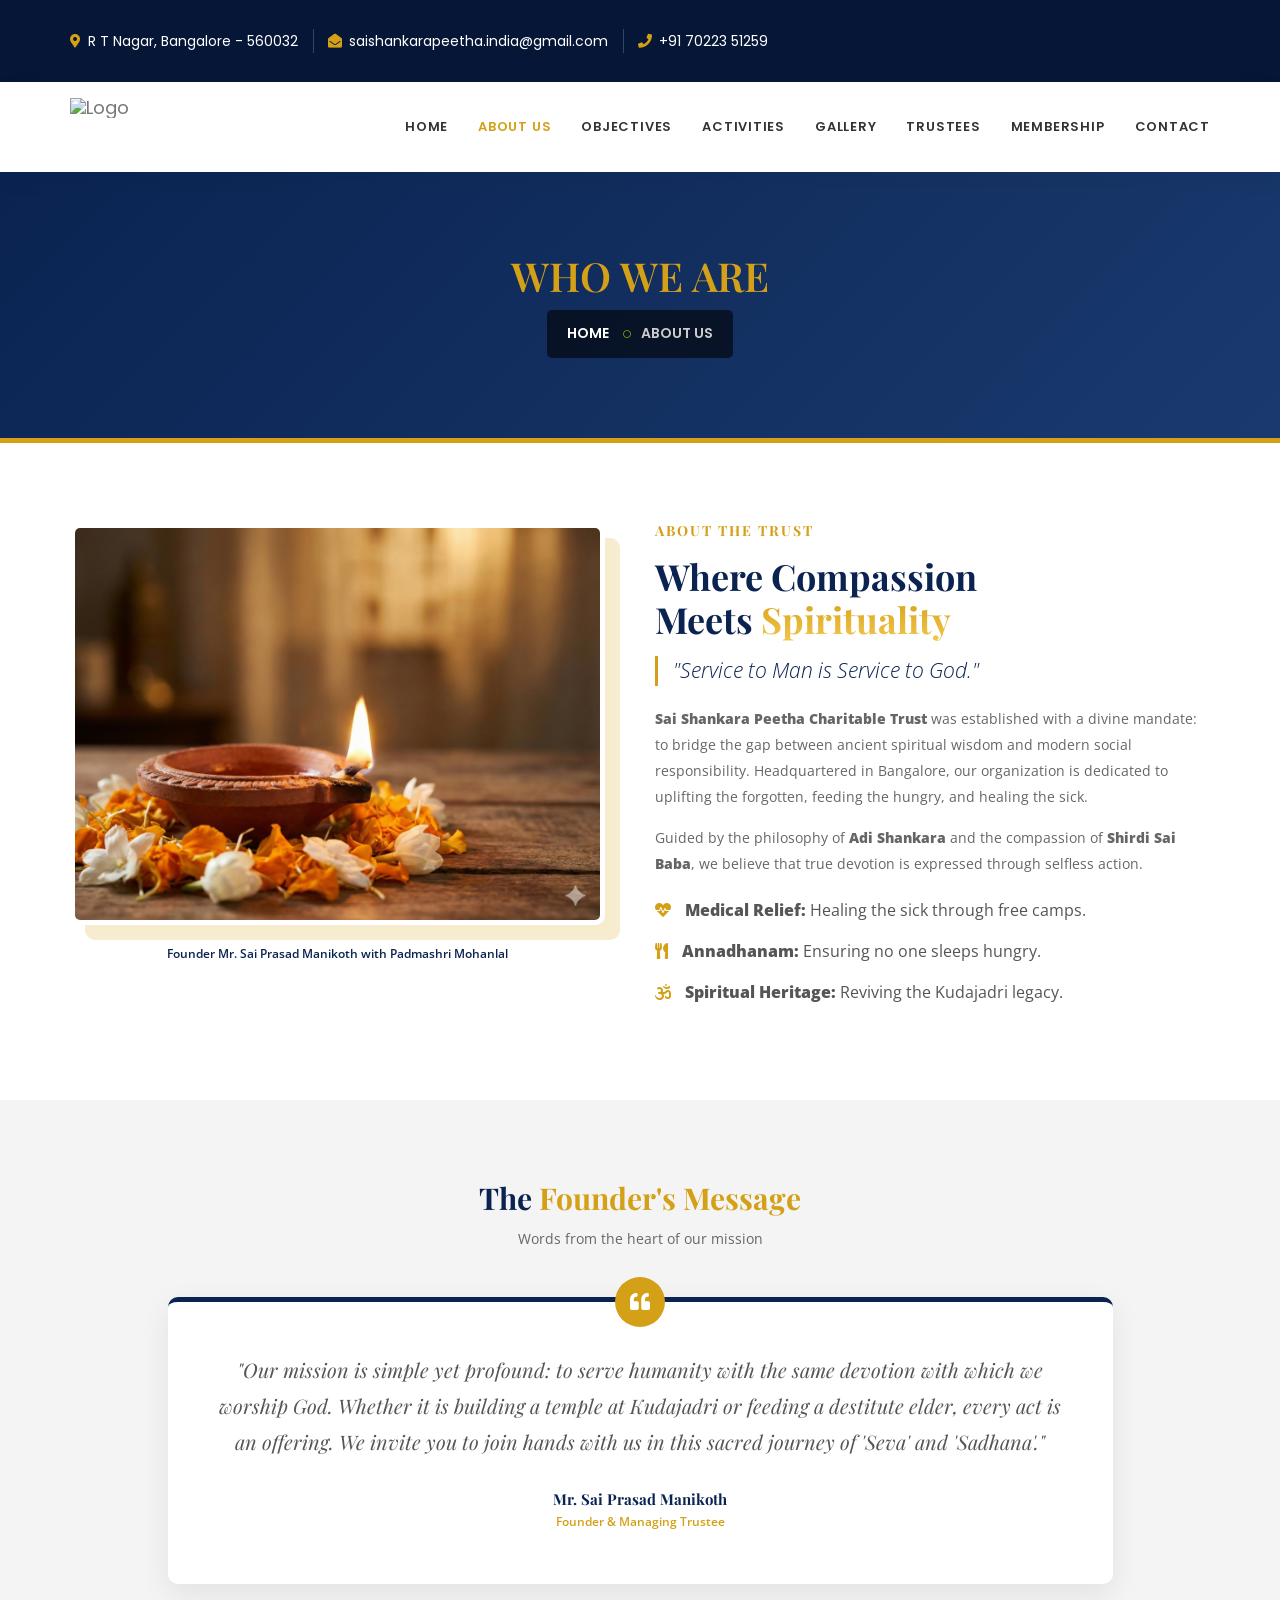
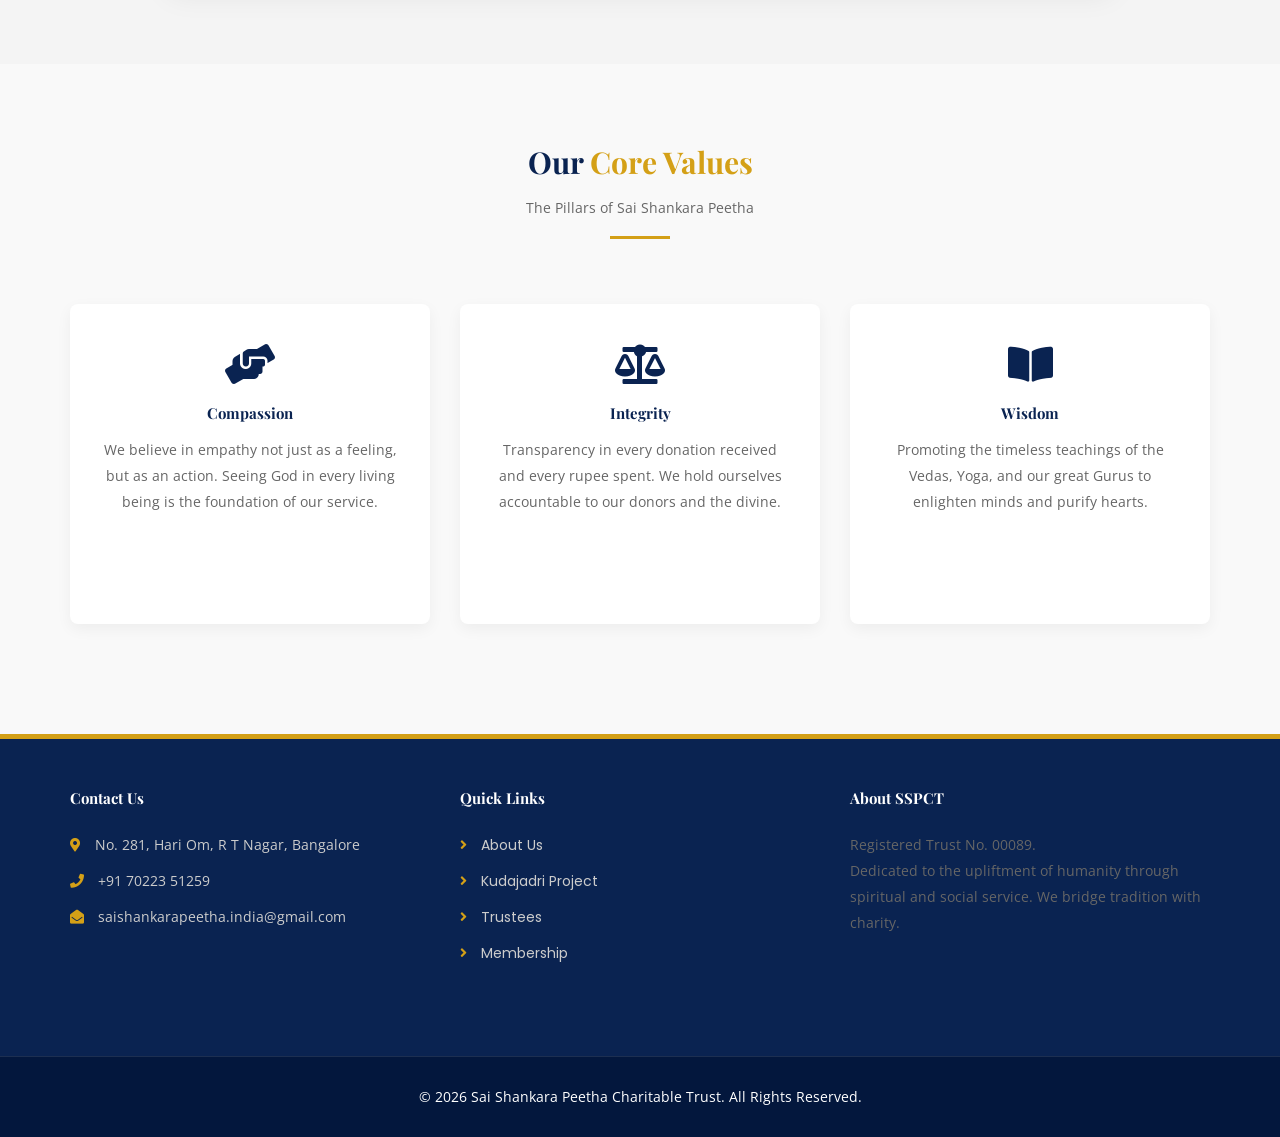
==== about.html @ 720775b5 "AS\bg" ====
<!DOCTYPE html>
<html lang="en">

<head>
    <meta charset="utf-8">
    <meta http-equiv="X-UA-Compatible" content="IE=edge">
    <meta name="viewport" content="width=device-width, initial-scale=1">
    <meta name="description" content="About Us | Sai Shankara Peetha Charitable Trust">
    <title>About Us | Sai Shankara Peetha</title>

    <link rel="shortcut icon" href="assets/img/favicon.png" type="image/x-icon">

    <link href="assets/css/bootstrap.min.css" rel="stylesheet">
    <link href="https://cdnjs.cloudflare.com/ajax/libs/font-awesome/5.15.4/css/all.min.css" rel="stylesheet">
    <link href="assets/css/flaticon-set.css" rel="stylesheet">
    <link href="assets/css/magnific-popup.css" rel="stylesheet">
    <link href="assets/css/owl.carousel.min.css" rel="stylesheet">
    <link href="assets/css/owl.theme.default.min.css" rel="stylesheet">
    <link href="assets/css/animate.css" rel="stylesheet">
    <link href="assets/css/bootsnav.css" rel="stylesheet">
    <link href="style.css" rel="stylesheet">
    <link href="assets/css/responsive.css" rel="stylesheet">
    
    <link href="https://fonts.googleapis.com/css2?family=Playfair+Display:wght@700&family=Open+Sans:wght@400;600&display=swap" rel="stylesheet">

    <style>
        /* --- 1. GLOBAL THEME VARIABLES --- */
        body {
            font-family: 'Open Sans', sans-serif;
            color: #555;
            background-color: #f9f9f9;
        }
        h1, h2, h3, h4, h5 {
            font-family: 'Playfair Display', serif;
            color: #0a2351; /* Trust Blue */
            font-weight: 700;
        }
        
        /* --- 2. BREADCRUMB (Matches Gallery) --- */
        .breadcrumb-area {
            background: linear-gradient(135deg, #0a2351 0%, #1a3a6e 100%);
            padding: 80px 0;
            text-align: center;
            color: #ffffff;
            border-bottom: 5px solid #d4a017;
        }
        .breadcrumb-area h1 { color: #d4a017; margin-bottom: 10px; }
        .breadcrumb li a { color: #fff; }
        .breadcrumb .active { color: #d4a017; }

        /* --- 3. ABOUT SECTION MAGIC --- */
        .about-area { padding: 80px 0; background: #fff; }
        
        /* Magic: Framed Image */
        .thumb img {
            border-radius: 10px;
            box-shadow: 15px 15px 0px rgba(212, 160, 23, 0.2); /* Gold offset shadow */
            transition: all 0.5s ease;
            border: 5px solid #fff;
        }
        .thumb:hover img {
            transform: translateY(-5px);
            box-shadow: 20px 20px 0px rgba(10, 35, 81, 0.1); /* Blue offset on hover */
        }

        /* Magic: Gradient Text */
        .gradient-text {
            background: -webkit-linear-gradient(#d4a017, #f3c64c);
            -webkit-background-clip: text;
            -webkit-text-fill-color: transparent;
        }

        .info-content ul li {
            margin-bottom: 15px;
            font-size: 16px;
        }
        .info-content ul li i {
            color: #d4a017;
            margin-right: 10px;
        }

        /* --- 4. FOUNDER MESSAGE CARD --- */
        .faq-area {
            background: #f4f4f4;
            padding: 80px 0;
        }
        .founder-card {
            background: #fff;
            padding: 50px;
            border-radius: 10px;
            box-shadow: 0 10px 30px rgba(0,0,0,0.08);
            border-top: 5px solid #0a2351;
            position: relative;
            margin-top: 30px;
        }
        .founder-card::before {
            content: "\f10d"; /* FontAwesome Quote Icon */
            font-family: "Font Awesome 5 Free";
            font-weight: 900;
            position: absolute;
            top: -25px;
            left: 50%;
            transform: translateX(-50%);
            background: #d4a017;
            color: #fff;
            width: 50px; height: 50px;
            border-radius: 50%;
            text-align: center;
            line-height: 50px;
            font-size: 20px;
        }

        /* --- 5. CORE VALUES CARDS --- */
        .services-area { padding: 80px 0; }
        
        .value-card {
            background: #fff;
            padding: 40px 30px;
            text-align: center;
            border-radius: 8px;
            box-shadow: 0 5px 15px rgba(0,0,0,0.05);
            border-bottom: 3px solid transparent;
            transition: all 0.4s ease;
            margin-bottom: 30px;
            min-height: 320px; /* Aligns heights */
        }
        
        .value-card:hover {
            transform: translateY(-10px);
            box-shadow: 0 15px 30px rgba(10, 35, 81, 0.15);
            border-bottom: 3px solid #d4a017;
        }

        .value-icon {
            font-size: 40px;
            color: #0a2351;
            margin-bottom: 20px;
            transition: 0.4s;
        }
        .value-card:hover .value-icon {
            color: #d4a017;
            transform: scale(1.1);
        }

        /* --- 6. FOOTER --- */
        footer {
            background: #0a2351; /* Dark Blue */
            color: #ccc;
            border-top: 5px solid #d4a017; /* Gold Line */
        }
        footer h4 { color: #fff; margin-bottom: 25px; }
        footer ul li { margin-bottom: 10px; }
        footer ul li a { color: #ccc; transition: 0.3s; }
        footer ul li a:hover { color: #d4a017; padding-left: 5px; }
        footer i { color: #d4a017; margin-right: 10px; }
        
        .footer-bottom {
            background: rgba(0,0,0,0.2);
            padding: 20px 0;
            margin-top: 40px;
        }
    </style>
</head>

<body>

    <div class="top-bar-area address-one-lines bg-dark text-light" style="background: #051636;">
        <div class="container">
            <div class="row">
                <div class="col-md-9 address-info">
                    <div class="info box">
                        <ul style="margin: 10px 0;">
                            <li><i class="fas fa-map-marker-alt" style="color:#d4a017;"></i> R T Nagar, Bangalore - 560032</li>
                            <li><i class="fas fa-envelope-open" style="color:#d4a017;"></i> saishankarapeetha.india@gmail.com</li>
                            <li><i class="fas fa-phone" style="color:#d4a017;"></i> +91 70223 51259</li>
                        </ul>
                    </div>
                </div>
            </div>
        </div>
    </div>

    <header id="home">
        <nav class="navbar navbar-default navbar-sticky bootsnav">
            <div class="container">
                <div class="navbar-header">
                    <button type="button" class="navbar-toggle" data-toggle="collapse" data-target="#navbar-menu">
                        <i class="fa fa-bars"></i>
                    </button>
                    <a class="navbar-brand" href="index.html">
                        <img src="assets/img/logo.png" class="logo" alt="Logo" style="max-height: 50px;">
                    </a>
                </div>
                <div class="collapse navbar-collapse" id="navbar-menu">
                    <ul class="nav navbar-nav navbar-right">
                        <li><a href="index.html">Home</a></li>
                        <li class="active"><a href="about.html" style="color:#d4a017 !important;">About Us</a></li>
                        <li><a href="services.html">Objectives</a></li>
                        <li><a href="projects.html">Activities</a></li>
                        <li><a href="galleryphotos.html">Gallery</a></li>
                        <li><a href="committee.html">Trustees</a></li>
                        <li><a href="membership-application-form.html">Membership</a></li>
                        <li><a href="contact.html">Contact</a></li>
                    </ul>
                </div>
            </div>
        </nav>
    </header>

    <div class="breadcrumb-area">
        <div class="container">
            <div class="row">
                <div class="col-lg-12 col-md-12">
                    <h1>Who We Are</h1>
                    <ul class="breadcrumb" style="background: transparent;">
                        <li><a href="index.html">Home</a></li>
                        <li class="active">About Us</li>
                    </ul>
                </div>
            </div>
        </div>
    </div>

    <div class="about-area">
        <div class="container">
            <div class="row">
                <div class="col-md-6 thumb">
                    <img src="assets/img/1.png" alt="Sai Shankara Peetha Vision" class="img-responsive">
                    <div class="text-center" style="margin-top:15px; color:#0a2351; font-weight:600;">
                        <small>Founder Mr. Sai Prasad Manikoth with Padmashri Mohanlal</small>
                    </div>
                </div>
                
                <div class="col-md-6 info-content">
                    <h4 style="color: #d4a017; text-transform: uppercase; letter-spacing: 2px; font-size: 14px;">About The Trust</h4>
                    <h1 style="font-size: 36px; margin-top: 10px;">Where Compassion <br> Meets <span class="gradient-text">Spirituality</span></h1>
                    <p class="lead" style="color: #0a2351; font-style: italic; border-left: 3px solid #d4a017; padding-left: 15px;">
                        "Service to Man is Service to God."
                    </p>
                    <p>
                        <strong>Sai Shankara Peetha Charitable Trust</strong> was established with a divine mandate: to bridge the gap between ancient spiritual wisdom and modern social responsibility. Headquartered in Bangalore, our organization is dedicated to uplifting the forgotten, feeding the hungry, and healing the sick.
                    </p>
                    <p>
                        Guided by the philosophy of <strong>Adi Shankara</strong> and the compassion of <strong>Shirdi Sai Baba</strong>, we believe that true devotion is expressed through selfless action.
                    </p>
                    <ul style="margin-top: 20px;">
                        <li><i class="fas fa-heartbeat"></i> <strong>Medical Relief:</strong> Healing the sick through free camps.</li>
                        <li><i class="fas fa-utensils"></i> <strong>Annadhanam:</strong> Ensuring no one sleeps hungry.</li>
                        <li><i class="fas fa-om"></i> <strong>Spiritual Heritage:</strong> Reviving the Kudajadri legacy.</li>
                    </ul>
                </div>
            </div>
        </div>
    </div>

    <div class="faq-area">
        <div class="container">
            <div class="row">
                <div class="col-md-8 col-md-offset-2 text-center">
                    <h2 style="margin-bottom: 10px;">The <span style="color:#d4a017;">Founder's Message</span></h2>
                    <p>Words from the heart of our mission</p>
                </div>
            </div>
            <div class="row">
                <div class="col-md-10 col-md-offset-1">
                    <div class="founder-card text-center">
                        <p style="font-style: italic; font-size: 20px; line-height: 1.8; color: #555; font-family: 'Playfair Display', serif;">
                            "Our mission is simple yet profound: to serve humanity with the same devotion with which we worship God. Whether it is building a temple at Kudajadri or feeding a destitute elder, every act is an offering. We invite you to join hands with us in this sacred journey of 'Seva' and 'Sadhana'."
                        </p>
                        <div style="margin-top: 30px;">
                            <h4 style="margin:0; font-weight: bold; color: #0a2351;">Mr. Sai Prasad Manikoth</h4>
                            <small style="color: #d4a017; font-weight: 600;">Founder & Managing Trustee</small>
                        </div>
                    </div>
                </div>
            </div>
        </div>
    </div>

    <div class="services-area">
        <div class="container">
            <div class="row">
                <div class="col-md-12 text-center" style="margin-bottom: 50px;">
                    <h2>Our <span style="color:#d4a017;">Core Values</span></h2>
                    <p>The Pillars of Sai Shankara Peetha</p>
                    <div style="width: 60px; height: 3px; background: #d4a017; margin: 15px auto;"></div>
                </div>
            </div>
            <div class="row">
                <div class="col-md-4 col-sm-6">
                    <div class="value-card">
                        <div class="value-icon"><i class="fas fa-hands-helping"></i></div>
                        <h4>Compassion</h4>
                        <p>We believe in empathy not just as a feeling, but as an action. Seeing God in every living being is the foundation of our service.</p>
                    </div>
                </div>
                <div class="col-md-4 col-sm-6">
                    <div class="value-card">
                        <div class="value-icon"><i class="fas fa-balance-scale"></i></div>
                        <h4>Integrity</h4>
                        <p>Transparency in every donation received and every rupee spent. We hold ourselves accountable to our donors and the divine.</p>
                    </div>
                </div>
                <div class="col-md-4 col-sm-6">
                    <div class="value-card">
                        <div class="value-icon"><i class="fas fa-book-open"></i></div>
                        <h4>Wisdom</h4>
                        <p>Promoting the timeless teachings of the Vedas, Yoga, and our great Gurus to enlighten minds and purify hearts.</p>
                    </div>
                </div>
            </div>
        </div>
    </div>

    <footer>
        <div class="container default-padding" style="padding-top: 50px;">
            <div class="row">
                <div class="col-md-4 item">
                    <h4>Contact Us</h4>
                    <ul style="list-style: none; padding: 0;">
                        <li><i class="fas fa-map-marker-alt"></i> No. 281, Hari Om, R T Nagar, Bangalore</li>
                        <li><i class="fas fa-phone"></i> +91 70223 51259</li>
                        <li><i class="fas fa-envelope-open"></i> saishankarapeetha.india@gmail.com</li>
                    </ul>
                </div>
                <div class="col-md-4 item">
                    <h4>Quick Links</h4>
                    <ul style="list-style: none; padding: 0;">
                        <li><a href="about.html"><i class="fas fa-angle-right"></i> About Us</a></li>
                        <li><a href="projects.html"><i class="fas fa-angle-right"></i> Kudajadri Project</a></li>
                        <li><a href="committee.html"><i class="fas fa-angle-right"></i> Trustees</a></li>
                        <li><a href="membership-application-form.html"><i class="fas fa-angle-right"></i> Membership</a></li>
                    </ul>
                </div>
                <div class="col-md-4 item">
                    <h4>About SSPCT</h4>
                    <p>
                        Registered Trust No. 00089.<br>
                        Dedicated to the upliftment of humanity through spiritual and social service. We bridge tradition with charity.
                    </p>
                </div>
            </div>
        </div>
        <div class="footer-bottom">
            <div class="container">
                <div class="row">
                    <div class="col-md-12 text-center">
                        <p>&copy; 2026 Sai Shankara Peetha Charitable Trust. All Rights Reserved.</p>
                    </div>
                </div>
            </div>
        </div>
    </footer>

    <script src="assets/js/jquery-1.12.4.min.js"></script>
    <script src="assets/js/bootstrap.min.js"></script>
    <script src="assets/js/equal-height.min.js"></script>
    <script src="assets/js/owl.carousel.min.js"></script>
    <script src="assets/js/main.js"></script>

</body>
</html>
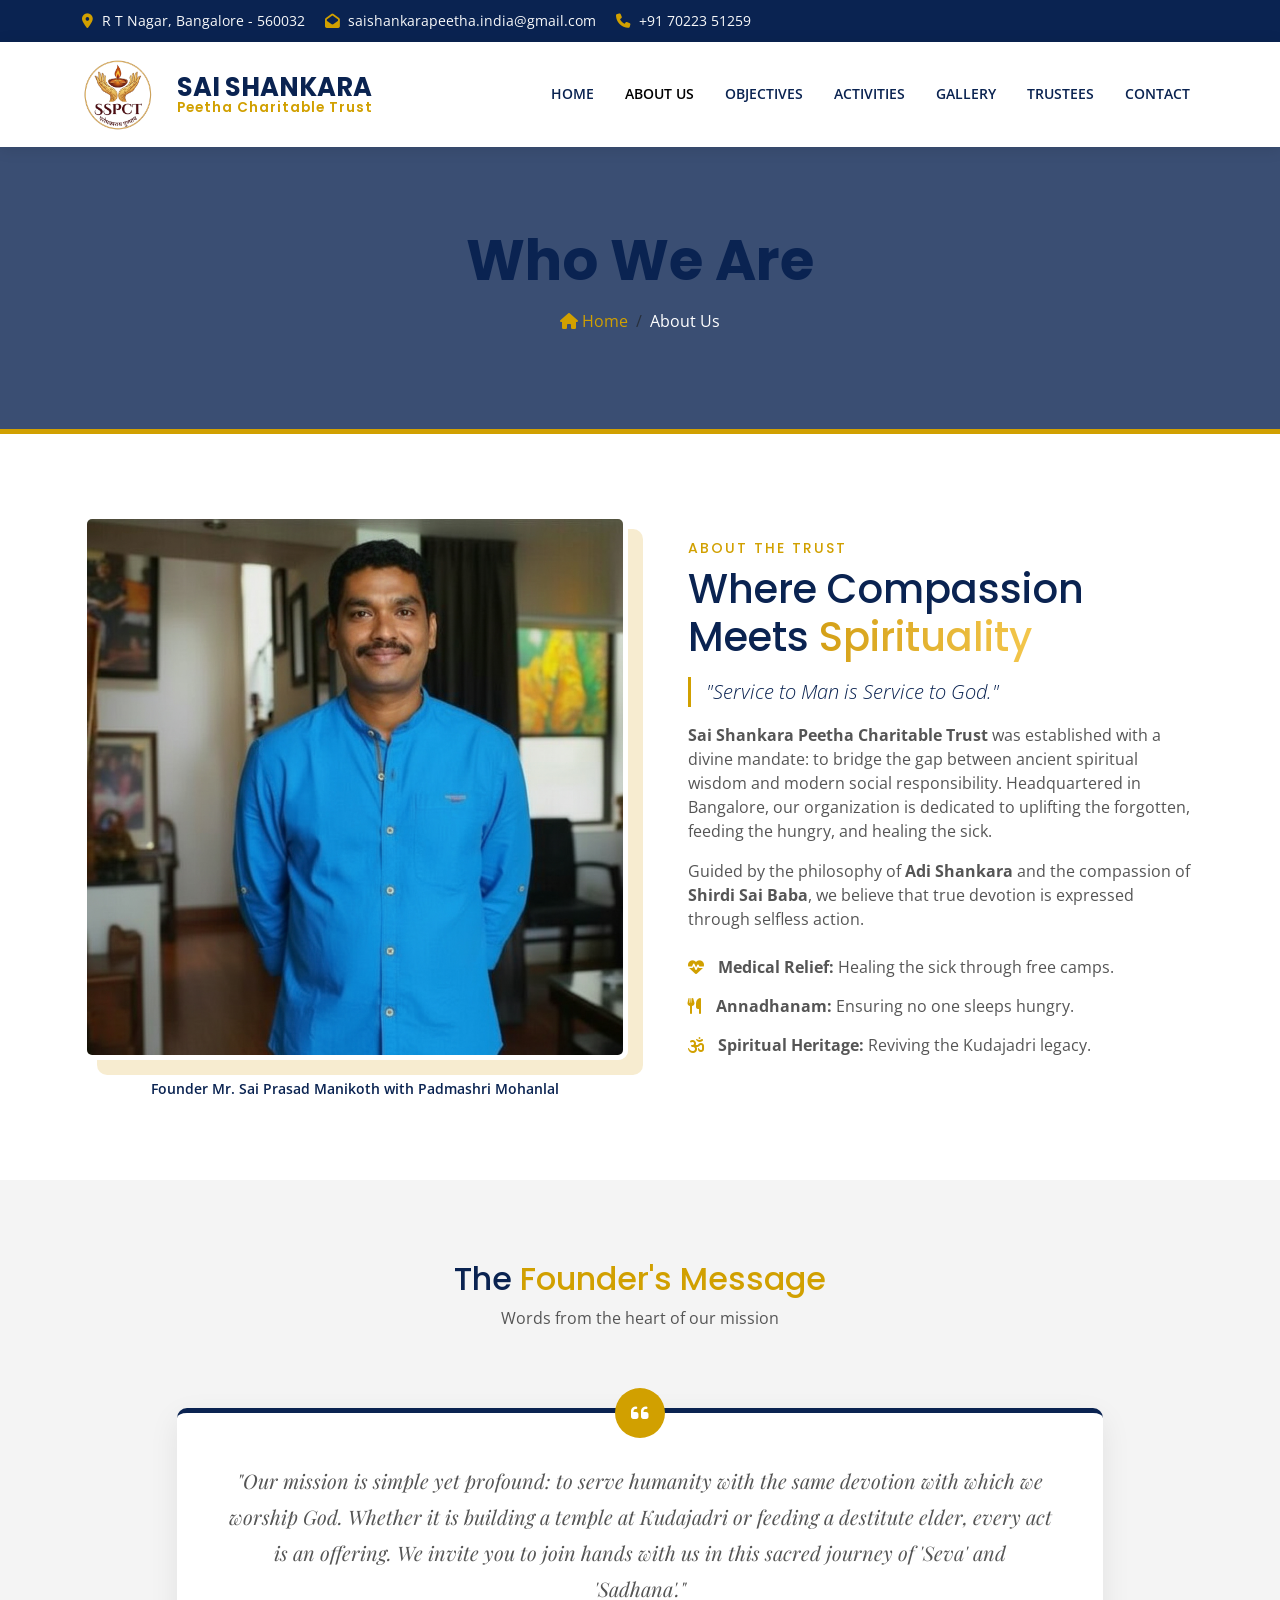
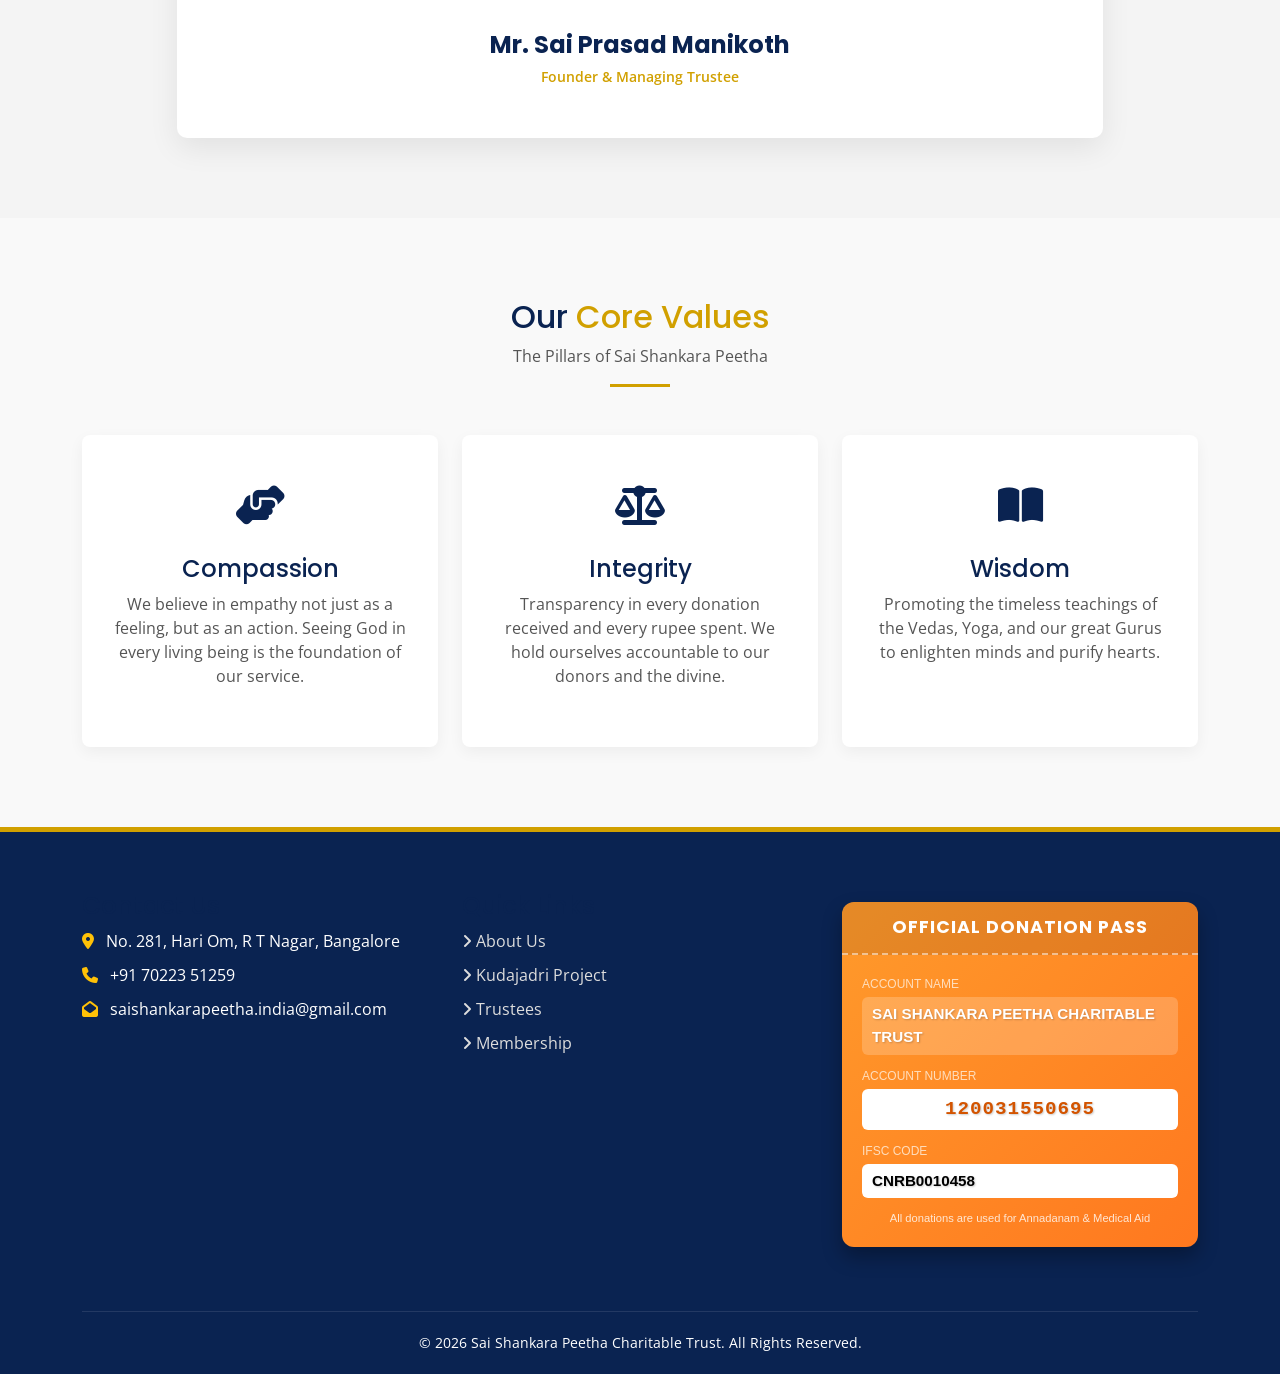
==== commit aa9f2a1e: "All Changes 2.0" ====
--- a/about.html
+++ b/about.html
@@ -2,361 +2,488 @@
 <html lang="en">
 
 <head>
-    <meta charset="utf-8">
-    <meta http-equiv="X-UA-Compatible" content="IE=edge">
-    <meta name="viewport" content="width=device-width, initial-scale=1">
-    <meta name="description" content="About Us | Sai Shankara Peetha Charitable Trust">
-    <title>About Us | Sai Shankara Peetha</title>
-
-    <link rel="shortcut icon" href="assets/img/favicon.png" type="image/x-icon">
-
-    <link href="assets/css/bootstrap.min.css" rel="stylesheet">
-    <link href="https://cdnjs.cloudflare.com/ajax/libs/font-awesome/5.15.4/css/all.min.css" rel="stylesheet">
-    <link href="assets/css/flaticon-set.css" rel="stylesheet">
-    <link href="assets/css/magnific-popup.css" rel="stylesheet">
-    <link href="assets/css/owl.carousel.min.css" rel="stylesheet">
-    <link href="assets/css/owl.theme.default.min.css" rel="stylesheet">
-    <link href="assets/css/animate.css" rel="stylesheet">
-    <link href="assets/css/bootsnav.css" rel="stylesheet">
-    <link href="style.css" rel="stylesheet">
-    <link href="assets/css/responsive.css" rel="stylesheet">
+  <meta charset="utf-8">
+  <meta name="viewport" content="width=device-width, initial-scale=1">
+  <meta name="description" content="About Us | Sai Shankara Peetha Charitable Trust">
+  <title>About Us | Sai Shankara Peetha</title>
+
+  <link rel="shortcut icon" href="assets/img/favicon.png" type="image/x-icon">
+  <link rel="preconnect" href="https://fonts.googleapis.com">
+  <link rel="preconnect" href="https://fonts.gstatic.com" crossorigin>
+  <link href="https://fonts.googleapis.com/css2?family=Open+Sans:wght@400;600&family=Poppins:wght@500;700&family=Playfair+Display:wght@700&display=swap" rel="stylesheet">
+  
+  <link href="https://cdn.jsdelivr.net/npm/bootstrap@5.3.0/dist/css/bootstrap.min.css" rel="stylesheet">
+  <link rel="stylesheet" href="https://cdnjs.cloudflare.com/ajax/libs/font-awesome/6.4.0/css/all.min.css">
+
+  <style>
+
+    /* Big Logo Styling */
+.navbar-brand img { 
+  max-height: 75px; /* Increased from 60px */
+  width: auto;
+  margin-right: 15px;
+}
+
+/* Container for the text to stack it vertically */
+.brand-text {
+    display: flex;
+    flex-direction: column;
+    justify-content: center;
+    line-height: 1.1; /* Tighter spacing between lines */
+}
+
+/* "Sai Shankara" Style */
+.brand-title {
+    font-size: 1.6rem;
+    font-weight: 700;
+    color: var(--primary-color); /* Dark Blue */
+    text-transform: uppercase;
+}
+
+/* "Peetha Charitable Trust" Style */
+.brand-subtitle {
+    font-size: 0.85rem;
+    color: var(--secondary-color); /* Gold */
+    font-weight: 600;
+    letter-spacing: 1px;
+}
+    :root {
+      --primary-color: #0a2351;
+      --secondary-color: #d1a000;
+      --text-dark: #333333;
+      --text-light: #f8f9fa;
+    }
+
+    body {
+      font-family: 'Open Sans', sans-serif;
+      color: #555;
+      background-color: #f9f9f9;
+    }
+
+    h1, h2, h3, h4, h5, .navbar-brand {
+      font-family: 'Poppins', sans-serif;
+      color: var(--primary-color);
+    }
     
-    <link href="https://fonts.googleapis.com/css2?family=Playfair+Display:wght@700&family=Open+Sans:wght@400;600&display=swap" rel="stylesheet">
-
-    <style>
-        /* --- 1. GLOBAL THEME VARIABLES --- */
-        body {
-            font-family: 'Open Sans', sans-serif;
-            color: #555;
-            background-color: #f9f9f9;
-        }
-        h1, h2, h3, h4, h5 {
-            font-family: 'Playfair Display', serif;
-            color: #0a2351; /* Trust Blue */
-            font-weight: 700;
-        }
+    a { text-decoration: none; transition: all 0.3s ease; }
+
+    /* Top Bar */
+    .top-bar {
+      background-color: var(--primary-color);
+      color: var(--text-light);
+      font-size: 0.9rem;
+      padding: 10px 0;
+    }
+    .top-bar i { color: var(--secondary-color); margin-right: 5px; }
+
+    /* Navigation & Logo Styling */
+    .navbar {
+      background-color: #fff;
+      box-shadow: 0 2px 15px rgba(0, 0, 0, 0.1);
+      padding: 10px 0; /* Ensures the header bar is tall enough for the 75px logo */
+}
+    }
+    
+    .navbar-brand img { 
+      max-height: 75px; /* INCREASED SIZE */
+      width: auto;
+      margin-right: 15px;
+    }
+
+    .brand-text {
+        display: flex;
+        flex-direction: column;
+        justify-content: center;
+        line-height: 1.1;
+    }
+
+    .brand-title {
+        font-size: 1.6rem;
+        font-weight: 700;
+        color: var(--primary-color);
+        text-transform: uppercase;
+    }
+
+    .brand-subtitle {
+        font-size: 0.85rem;
+        color: var(--secondary-color);
+        font-weight: 600;
+        letter-spacing: 1px;
+    }
+    
+    .nav-link {
+      color: var(--primary-color);
+      font-weight: 600;
+      margin-left: 15px;
+      text-transform: uppercase;
+      font-size: 0.9rem;
+    }
+    .nav-link:hover, .nav-link.active { color: var(--secondary-color); }
+
+    /* Page Header */
+    .page-header {
+      background: linear-gradient(rgba(10, 35, 81, 0.8), rgba(10, 35, 81, 0.8)), url('assets/img/banner/5.jpg');
+      background-size: cover;
+      background-position: center;
+      padding: 80px 0;
+      color: #fff;
+      text-align: center;
+      border-bottom: 5px solid var(--secondary-color);
+    }
+
+    .breadcrumb {
+      justify-content: center;
+      background: transparent;
+      margin-top: 15px;
+    }
+    .breadcrumb-item a { color: var(--secondary-color); }
+    .breadcrumb-item.active { color: #fff; }
+
+    /* About Content */
+    .about-area { padding: 80px 0; background: #fff; }
+    
+    .thumb img {
+      border-radius: 10px;
+      box-shadow: 15px 15px 0px rgba(212, 160, 23, 0.2);
+      transition: all 0.5s ease;
+      border: 5px solid #fff;
+      width: 100%;
+    }
+    .thumb:hover img {
+      transform: translateY(-5px);
+      box-shadow: 20px 20px 0px rgba(10, 35, 81, 0.1);
+    }
+
+    .gradient-text {
+      background: linear-gradient(to right, #d4a017, #f3c64c);
+      -webkit-background-clip: text;
+      -webkit-text-fill-color: transparent;
+    }
+
+    .info-content ul { list-style: none; padding: 0; }
+    .info-content ul li { margin-bottom: 15px; font-size: 16px; }
+    .info-content ul li i { color: var(--secondary-color); margin-right: 10px; }
+
+    /* Founder Card */
+    .founder-section { background: #f4f4f4; padding: 80px 0; }
+    .founder-card {
+      background: #fff;
+      padding: 50px;
+      border-radius: 10px;
+      box-shadow: 0 10px 30px rgba(0,0,0,0.08);
+      border-top: 5px solid var(--primary-color);
+      position: relative;
+      margin-top: 30px;
+    }
+    .founder-card::before {
+      content: "\f10d";
+      font-family: "Font Awesome 6 Free";
+      font-weight: 900;
+      position: absolute;
+      top: -25px; left: 50%;
+      transform: translateX(-50%);
+      background: var(--secondary-color);
+      color: #fff;
+      width: 50px; height: 50px;
+      border-radius: 50%;
+      text-align: center; line-height: 50px;
+      font-size: 20px;
+    }
+
+    /* Core Values */
+    .values-section { padding: 80px 0; }
+    .value-card {
+      background: #fff;
+      padding: 40px 30px;
+      text-align: center;
+      border-radius: 8px;
+      box-shadow: 0 5px 15px rgba(0,0,0,0.05);
+      border-bottom: 3px solid transparent;
+      transition: all 0.4s ease;
+      height: 100%;
+    }
+    .value-card:hover {
+      transform: translateY(-10px);
+      box-shadow: 0 15px 30px rgba(10, 35, 81, 0.15);
+      border-bottom: 3px solid var(--secondary-color);
+    }
+    .value-icon {
+      font-size: 40px;
+      color: var(--primary-color);
+      margin-bottom: 20px;
+      transition: 0.4s;
+    }
+    .value-card:hover .value-icon { color: var(--secondary-color); transform: scale(1.1); }
+
+    /* Footer */
+    footer {
+      background-color: var(--primary-color);
+      color: #fff;
+      padding: 60px 0 20px;
+      border-top: 5px solid var(--secondary-color);
+    }
+    footer h5 { color: var(--secondary-color); margin-bottom: 20px; font-weight: 600; }
+    footer ul li { margin-bottom: 10px; }
+    footer a { color: #ddd; }
+    footer a:hover { color: var(--secondary-color); padding-left: 5px; }
+    .footer-bottom { border-top: 1px solid rgba(255,255,255,0.1); margin-top: 40px; padding-top: 20px; text-align: center; font-size: 0.9rem; }
+
+    /* --- DONATION TICKET STYLE (Same as Project.html) --- */
+    .ticket-container {
+        background: linear-gradient(135deg, #ff9a2b 0%, #ff781f 100%);
+        width: 100%;
+        border-radius: 12px;
+        color: white;
+        font-family: Arial, sans-serif;
+        box-shadow: 0 10px 20px rgba(0, 0, 0, 0.3);
+        position: relative;
+        overflow: hidden;
+        margin-top: 10px;
+    }
+    .ticket-header {
+        padding: 15px;
+        text-align: center;
+        background: rgba(0,0,0,0.1);
+        border-bottom: 2px dashed rgba(255,255,255,0.5);
+    }
+    .ticket-header h2 { margin: 0; font-size: 1.1em; text-transform: uppercase; letter-spacing: 1px; color: #fff; font-weight: 700; }
+    .ticket-body { padding: 20px; }
+    
+    .ticket-row {
+        margin-bottom: 12px;
+        display: flex;
+        flex-direction: column;
+    }
+    .ticket-label {
+        font-size: 0.75em;
+        text-transform: uppercase;
+        opacity: 0.9;
+        margin-bottom: 4px;
+        color: #ffe6cc;
+    }
+    .ticket-value {
+        font-size: 0.95em;
+        font-weight: bold;
+        background: rgba(255,255,255,0.2);
+        padding: 6px 10px;
+        border-radius: 6px;
+        text-shadow: 1px 1px 2px rgba(0,0,0,0.2);
+    }
+    .big-number {
+        font-family: 'Courier New', monospace;
+        font-size: 1.2em;
+        letter-spacing: 1px;
+        background: white;
+        color: #d35400; /* Dark Orange Text */
+        text-align: center;
+    }
+    .copy-note {
+        text-align: center;
+        font-size: 0.7em;
+        opacity: 0.8;
+        margin-top: 10px;
+    }
+  </style>
+</head>
+
+<body>
+
+  <div class="top-bar">
+    <div class="container">
+      <div class="row">
+        <div class="col-md-9">
+          <ul class="list-inline mb-0">
+            <li class="list-inline-item me-3"><i class="fas fa-map-marker-alt"></i> R T Nagar, Bangalore - 560032</li>
+            <li class="list-inline-item me-3"><i class="fas fa-envelope-open"></i> saishankarapeetha.india@gmail.com</li>
+            <li class="list-inline-item"><i class="fas fa-phone"></i> +91 70223 51259</li>
+          </ul>
+        </div>
+      </div>
+    </div>
+  </div>
+
+  <nav class="navbar navbar-expand-lg sticky-top">
+    <div class="container">
+      <a class="navbar-brand d-flex align-items-center" href="index.html">
+  <img src="/assets/img/logo.png" class="img-fluid rounded">
+  
+  <div class="brand-text ms-2">
+      <span class="brand-title">Sai Shankara</span>
+      <span class="brand-subtitle">Peetha Charitable Trust</span>
+  </div>
+</a>
+
+      <button class="navbar-toggler" type="button" data-bs-toggle="collapse" data-bs-target="#navbarNav"
+        aria-controls="navbarNav" aria-expanded="false" aria-label="Toggle navigation">
+        <span class="navbar-toggler-icon"></span>
+      </button>
+      <div class="collapse navbar-collapse" id="navbarNav">
+        <ul class="navbar-nav ms-auto">
+          <li class="nav-item"><a class="nav-link" href="index.html">Home</a></li>
+          <li class="nav-item"><a class="nav-link active" href="about.html">About Us</a></li>
+          <li class="nav-item"><a class="nav-link" href="services.html">Objectives</a></li>
+          <li class="nav-item"><a class="nav-link" href="projects.html">Activities</a></li>
+          <li class="nav-item"><a class="nav-link" href="galleryphotos.html">Gallery</a></li>
+          <li class="nav-item"><a class="nav-link" href="committee.html">Trustees</a></li>
+          <li class="nav-item"><a class="nav-link" href="contact.html">Contact</a></li>
+        </ul>
+      </div>
+    </div>
+  </nav>
+
+  <div class="page-header">
+    <div class="container">
+      <h1 class="display-4 fw-bold">Who We Are</h1>
+      <nav aria-label="breadcrumb">
+        <ol class="breadcrumb">
+          <li class="breadcrumb-item"><a href="index.html"><i class="fas fa-home"></i> Home</a></li>
+          <li class="breadcrumb-item active" aria-current="page">About Us</li>
+        </ol>
+      </nav>
+    </div>
+  </div>
+
+  <section class="about-area">
+    <div class="container">
+      <div class="row align-items-center">
+        <div class="col-lg-6 mb-4 mb-lg-0 thumb">
+          <img src="/assets/img/about/1.png"Sai Shankara Peetha Vision" class="img-fluid" onerror="this.src='https://placehold.co/600x400?text=Founder+Image'">
+          <div class="text-center mt-3" style="color: var(--primary-color); font-weight:600;">
+            <small>Founder Mr. Sai Prasad Manikoth with Padmashri Mohanlal</small>
+          </div>
+        </div>
         
-        /* --- 2. BREADCRUMB (Matches Gallery) --- */
-        .breadcrumb-area {
-            background: linear-gradient(135deg, #0a2351 0%, #1a3a6e 100%);
-            padding: 80px 0;
-            text-align: center;
-            color: #ffffff;
-            border-bottom: 5px solid #d4a017;
-        }
-        .breadcrumb-area h1 { color: #d4a017; margin-bottom: 10px; }
-        .breadcrumb li a { color: #fff; }
-        .breadcrumb .active { color: #d4a017; }
-
-        /* --- 3. ABOUT SECTION MAGIC --- */
-        .about-area { padding: 80px 0; background: #fff; }
+        <div class="col-lg-6 ps-lg-5 info-content">
+          <h4 class="text-uppercase" style="color: var(--secondary-color); letter-spacing: 2px; font-size: 14px;">About The Trust</h4>
+          <h1 class="mb-3">Where Compassion <br> Meets <span class="gradient-text">Spirituality</span></h1>
+          <p class="lead" style="color: var(--primary-color); font-style: italic; border-left: 3px solid var(--secondary-color); padding-left: 15px;">
+            "Service to Man is Service to God."
+          </p>
+          <p>
+            <strong>Sai Shankara Peetha Charitable Trust</strong> was established with a divine mandate: to bridge the gap between ancient spiritual wisdom and modern social responsibility. Headquartered in Bangalore, our organization is dedicated to uplifting the forgotten, feeding the hungry, and healing the sick.
+          </p>
+          <p>
+            Guided by the philosophy of <strong>Adi Shankara</strong> and the compassion of <strong>Shirdi Sai Baba</strong>, we believe that true devotion is expressed through selfless action.
+          </p>
+          <ul class="mt-4">
+            <li><i class="fas fa-heartbeat"></i> <strong>Medical Relief:</strong> Healing the sick through free camps.</li>
+            <li><i class="fas fa-utensils"></i> <strong>Annadhanam:</strong> Ensuring no one sleeps hungry.</li>
+            <li><i class="fas fa-om"></i> <strong>Spiritual Heritage:</strong> Reviving the Kudajadri legacy.</li>
+          </ul>
+        </div>
+      </div>
+    </div>
+  </section>
+
+  <section class="founder-section">
+    <div class="container">
+      <div class="text-center mb-5">
+        <h2>The <span style="color: var(--secondary-color);">Founder's Message</span></h2>
+        <p>Words from the heart of our mission</p>
+      </div>
+      <div class="row justify-content-center">
+        <div class="col-lg-10">
+          <div class="founder-card text-center">
+            <p style="font-style: italic; font-size: 1.25rem; line-height: 1.8; color: #555; font-family: 'Playfair Display', serif;">
+              "Our mission is simple yet profound: to serve humanity with the same devotion with which we worship God. Whether it is building a temple at Kudajadri or feeding a destitute elder, every act is an offering. We invite you to join hands with us in this sacred journey of 'Seva' and 'Sadhana'."
+            </p>
+            <div class="mt-4">
+              <h4 class="mb-1 fw-bold" style="color: var(--primary-color);">Mr. Sai Prasad Manikoth</h4>
+              <small style="color: var(--secondary-color); font-weight: 600;">Founder & Managing Trustee</small>
+            </div>
+          </div>
+        </div>
+      </div>
+    </div>
+  </section>
+
+  <section class="values-section">
+    <div class="container">
+      <div class="text-center mb-5">
+        <h2>Our <span style="color: var(--secondary-color);">Core Values</span></h2>
+        <p>The Pillars of Sai Shankara Peetha</p>
+        <div style="width: 60px; height: 3px; background: var(--secondary-color); margin: 15px auto;"></div>
+      </div>
+      <div class="row g-4">
+        <div class="col-lg-4 col-md-6">
+          <div class="value-card">
+            <div class="value-icon"><i class="fas fa-hands-helping"></i></div>
+            <h4>Compassion</h4>
+            <p>We believe in empathy not just as a feeling, but as an action. Seeing God in every living being is the foundation of our service.</p>
+          </div>
+        </div>
+        <div class="col-lg-4 col-md-6">
+          <div class="value-card">
+            <div class="value-icon"><i class="fas fa-balance-scale"></i></div>
+            <h4>Integrity</h4>
+            <p>Transparency in every donation received and every rupee spent. We hold ourselves accountable to our donors and the divine.</p>
+          </div>
+        </div>
+        <div class="col-lg-4 col-md-6">
+          <div class="value-card">
+            <div class="value-icon"><i class="fas fa-book-open"></i></div>
+            <h4>Wisdom</h4>
+            <p>Promoting the timeless teachings of the Vedas, Yoga, and our great Gurus to enlighten minds and purify hearts.</p>
+          </div>
+        </div>
+      </div>
+    </div>
+  </section>
+
+  <footer>
+    <div class="container">
+      <div class="row">
+        <div class="col-lg-4 col-md-6 mb-4">
+          <h4>Contact Us</h4>
+          <ul class="list-unstyled">
+            <li><i class="fas fa-map-marker-alt me-2 text-warning"></i> No. 281, Hari Om, R T Nagar, Bangalore</li>
+            <li><i class="fas fa-phone me-2 text-warning"></i> +91 70223 51259</li>
+            <li><i class="fas fa-envelope-open me-2 text-warning"></i> saishankarapeetha.india@gmail.com</li>
+          </ul>
+        </div>
+        <div class="col-lg-4 col-md-6 mb-4">
+          <h4>Quick Links</h4>
+          <ul class="list-unstyled">
+            <li><a href="about.html"><i class="fas fa-angle-right"></i> About Us</a></li>
+            <li><a href="projects.html"><i class="fas fa-angle-right"></i> Kudajadri Project</a></li>
+            <li><a href="committee.html"><i class="fas fa-angle-right"></i> Trustees</a></li>
+            <li><a href="membership-application-form.html"><i class="fas fa-angle-right"></i> Membership</a></li>
+          </ul>
+        </div>
         
-        /* Magic: Framed Image */
-        .thumb img {
-            border-radius: 10px;
-            box-shadow: 15px 15px 0px rgba(212, 160, 23, 0.2); /* Gold offset shadow */
-            transition: all 0.5s ease;
-            border: 5px solid #fff;
-        }
-        .thumb:hover img {
-            transform: translateY(-5px);
-            box-shadow: 20px 20px 0px rgba(10, 35, 81, 0.1); /* Blue offset on hover */
-        }
-
-        /* Magic: Gradient Text */
-        .gradient-text {
-            background: -webkit-linear-gradient(#d4a017, #f3c64c);
-            -webkit-background-clip: text;
-            -webkit-text-fill-color: transparent;
-        }
-
-        .info-content ul li {
-            margin-bottom: 15px;
-            font-size: 16px;
-        }
-        .info-content ul li i {
-            color: #d4a017;
-            margin-right: 10px;
-        }
-
-        /* --- 4. FOUNDER MESSAGE CARD --- */
-        .faq-area {
-            background: #f4f4f4;
-            padding: 80px 0;
-        }
-        .founder-card {
-            background: #fff;
-            padding: 50px;
-            border-radius: 10px;
-            box-shadow: 0 10px 30px rgba(0,0,0,0.08);
-            border-top: 5px solid #0a2351;
-            position: relative;
-            margin-top: 30px;
-        }
-        .founder-card::before {
-            content: "\f10d"; /* FontAwesome Quote Icon */
-            font-family: "Font Awesome 5 Free";
-            font-weight: 900;
-            position: absolute;
-            top: -25px;
-            left: 50%;
-            transform: translateX(-50%);
-            background: #d4a017;
-            color: #fff;
-            width: 50px; height: 50px;
-            border-radius: 50%;
-            text-align: center;
-            line-height: 50px;
-            font-size: 20px;
-        }
-
-        /* --- 5. CORE VALUES CARDS --- */
-        .services-area { padding: 80px 0; }
-        
-        .value-card {
-            background: #fff;
-            padding: 40px 30px;
-            text-align: center;
-            border-radius: 8px;
-            box-shadow: 0 5px 15px rgba(0,0,0,0.05);
-            border-bottom: 3px solid transparent;
-            transition: all 0.4s ease;
-            margin-bottom: 30px;
-            min-height: 320px; /* Aligns heights */
-        }
-        
-        .value-card:hover {
-            transform: translateY(-10px);
-            box-shadow: 0 15px 30px rgba(10, 35, 81, 0.15);
-            border-bottom: 3px solid #d4a017;
-        }
-
-        .value-icon {
-            font-size: 40px;
-            color: #0a2351;
-            margin-bottom: 20px;
-            transition: 0.4s;
-        }
-        .value-card:hover .value-icon {
-            color: #d4a017;
-            transform: scale(1.1);
-        }
-
-        /* --- 6. FOOTER --- */
-        footer {
-            background: #0a2351; /* Dark Blue */
-            color: #ccc;
-            border-top: 5px solid #d4a017; /* Gold Line */
-        }
-        footer h4 { color: #fff; margin-bottom: 25px; }
-        footer ul li { margin-bottom: 10px; }
-        footer ul li a { color: #ccc; transition: 0.3s; }
-        footer ul li a:hover { color: #d4a017; padding-left: 5px; }
-        footer i { color: #d4a017; margin-right: 10px; }
-        
-        .footer-bottom {
-            background: rgba(0,0,0,0.2);
-            padding: 20px 0;
-            margin-top: 40px;
-        }
-    </style>
-</head>
-
-<body>
-
-    <div class="top-bar-area address-one-lines bg-dark text-light" style="background: #051636;">
-        <div class="container">
-            <div class="row">
-                <div class="col-md-9 address-info">
-                    <div class="info box">
-                        <ul style="margin: 10px 0;">
-                            <li><i class="fas fa-map-marker-alt" style="color:#d4a017;"></i> R T Nagar, Bangalore - 560032</li>
-                            <li><i class="fas fa-envelope-open" style="color:#d4a017;"></i> saishankarapeetha.india@gmail.com</li>
-                            <li><i class="fas fa-phone" style="color:#d4a017;"></i> +91 70223 51259</li>
-                        </ul>
+        <div class="col-lg-4 col-md-12 mb-4">
+            <div class="ticket-container">
+                <div class="ticket-header">
+                    <h2>Official Donation Pass</h2>
+                </div>
+                <div class="ticket-body">
+                    <div class="ticket-row">
+                        <span class="ticket-label">Account Name</span>
+                        <span class="ticket-value">SAI SHANKARA PEETHA CHARITABLE TRUST</span>
                     </div>
+                    <div class="ticket-row">
+                        <span class="ticket-label">Account Number</span>
+                        <span class="ticket-value big-number">120031550695</span>
+                    </div>
+                    <div class="ticket-row">
+                        <span class="ticket-label">IFSC Code</span>
+                        <span class="ticket-value" style="background: #fff; color: #000; display:inline-block; width: auto;">
+                            CNRB0010458
+                        </span>
+                    </div>
+                    <div class="copy-note">All donations are used for Annadanam & Medical Aid</div>
                 </div>
             </div>
         </div>
-    </div>
-
-    <header id="home">
-        <nav class="navbar navbar-default navbar-sticky bootsnav">
-            <div class="container">
-                <div class="navbar-header">
-                    <button type="button" class="navbar-toggle" data-toggle="collapse" data-target="#navbar-menu">
-                        <i class="fa fa-bars"></i>
-                    </button>
-                    <a class="navbar-brand" href="index.html">
-                        <img src="assets/img/logo.png" class="logo" alt="Logo" style="max-height: 50px;">
-                    </a>
-                </div>
-                <div class="collapse navbar-collapse" id="navbar-menu">
-                    <ul class="nav navbar-nav navbar-right">
-                        <li><a href="index.html">Home</a></li>
-                        <li class="active"><a href="about.html" style="color:#d4a017 !important;">About Us</a></li>
-                        <li><a href="services.html">Objectives</a></li>
-                        <li><a href="projects.html">Activities</a></li>
-                        <li><a href="galleryphotos.html">Gallery</a></li>
-                        <li><a href="committee.html">Trustees</a></li>
-                        <li><a href="membership-application-form.html">Membership</a></li>
-                        <li><a href="contact.html">Contact</a></li>
-                    </ul>
-                </div>
-            </div>
-        </nav>
-    </header>
-
-    <div class="breadcrumb-area">
-        <div class="container">
-            <div class="row">
-                <div class="col-lg-12 col-md-12">
-                    <h1>Who We Are</h1>
-                    <ul class="breadcrumb" style="background: transparent;">
-                        <li><a href="index.html">Home</a></li>
-                        <li class="active">About Us</li>
-                    </ul>
-                </div>
-            </div>
-        </div>
-    </div>
-
-    <div class="about-area">
-        <div class="container">
-            <div class="row">
-                <div class="col-md-6 thumb">
-                    <img src="assets/img/1.png" alt="Sai Shankara Peetha Vision" class="img-responsive">
-                    <div class="text-center" style="margin-top:15px; color:#0a2351; font-weight:600;">
-                        <small>Founder Mr. Sai Prasad Manikoth with Padmashri Mohanlal</small>
-                    </div>
-                </div>
-                
-                <div class="col-md-6 info-content">
-                    <h4 style="color: #d4a017; text-transform: uppercase; letter-spacing: 2px; font-size: 14px;">About The Trust</h4>
-                    <h1 style="font-size: 36px; margin-top: 10px;">Where Compassion <br> Meets <span class="gradient-text">Spirituality</span></h1>
-                    <p class="lead" style="color: #0a2351; font-style: italic; border-left: 3px solid #d4a017; padding-left: 15px;">
-                        "Service to Man is Service to God."
-                    </p>
-                    <p>
-                        <strong>Sai Shankara Peetha Charitable Trust</strong> was established with a divine mandate: to bridge the gap between ancient spiritual wisdom and modern social responsibility. Headquartered in Bangalore, our organization is dedicated to uplifting the forgotten, feeding the hungry, and healing the sick.
-                    </p>
-                    <p>
-                        Guided by the philosophy of <strong>Adi Shankara</strong> and the compassion of <strong>Shirdi Sai Baba</strong>, we believe that true devotion is expressed through selfless action.
-                    </p>
-                    <ul style="margin-top: 20px;">
-                        <li><i class="fas fa-heartbeat"></i> <strong>Medical Relief:</strong> Healing the sick through free camps.</li>
-                        <li><i class="fas fa-utensils"></i> <strong>Annadhanam:</strong> Ensuring no one sleeps hungry.</li>
-                        <li><i class="fas fa-om"></i> <strong>Spiritual Heritage:</strong> Reviving the Kudajadri legacy.</li>
-                    </ul>
-                </div>
-            </div>
-        </div>
-    </div>
-
-    <div class="faq-area">
-        <div class="container">
-            <div class="row">
-                <div class="col-md-8 col-md-offset-2 text-center">
-                    <h2 style="margin-bottom: 10px;">The <span style="color:#d4a017;">Founder's Message</span></h2>
-                    <p>Words from the heart of our mission</p>
-                </div>
-            </div>
-            <div class="row">
-                <div class="col-md-10 col-md-offset-1">
-                    <div class="founder-card text-center">
-                        <p style="font-style: italic; font-size: 20px; line-height: 1.8; color: #555; font-family: 'Playfair Display', serif;">
-                            "Our mission is simple yet profound: to serve humanity with the same devotion with which we worship God. Whether it is building a temple at Kudajadri or feeding a destitute elder, every act is an offering. We invite you to join hands with us in this sacred journey of 'Seva' and 'Sadhana'."
-                        </p>
-                        <div style="margin-top: 30px;">
-                            <h4 style="margin:0; font-weight: bold; color: #0a2351;">Mr. Sai Prasad Manikoth</h4>
-                            <small style="color: #d4a017; font-weight: 600;">Founder & Managing Trustee</small>
-                        </div>
-                    </div>
-                </div>
-            </div>
-        </div>
-    </div>
-
-    <div class="services-area">
-        <div class="container">
-            <div class="row">
-                <div class="col-md-12 text-center" style="margin-bottom: 50px;">
-                    <h2>Our <span style="color:#d4a017;">Core Values</span></h2>
-                    <p>The Pillars of Sai Shankara Peetha</p>
-                    <div style="width: 60px; height: 3px; background: #d4a017; margin: 15px auto;"></div>
-                </div>
-            </div>
-            <div class="row">
-                <div class="col-md-4 col-sm-6">
-                    <div class="value-card">
-                        <div class="value-icon"><i class="fas fa-hands-helping"></i></div>
-                        <h4>Compassion</h4>
-                        <p>We believe in empathy not just as a feeling, but as an action. Seeing God in every living being is the foundation of our service.</p>
-                    </div>
-                </div>
-                <div class="col-md-4 col-sm-6">
-                    <div class="value-card">
-                        <div class="value-icon"><i class="fas fa-balance-scale"></i></div>
-                        <h4>Integrity</h4>
-                        <p>Transparency in every donation received and every rupee spent. We hold ourselves accountable to our donors and the divine.</p>
-                    </div>
-                </div>
-                <div class="col-md-4 col-sm-6">
-                    <div class="value-card">
-                        <div class="value-icon"><i class="fas fa-book-open"></i></div>
-                        <h4>Wisdom</h4>
-                        <p>Promoting the timeless teachings of the Vedas, Yoga, and our great Gurus to enlighten minds and purify hearts.</p>
-                    </div>
-                </div>
-            </div>
-        </div>
-    </div>
-
-    <footer>
-        <div class="container default-padding" style="padding-top: 50px;">
-            <div class="row">
-                <div class="col-md-4 item">
-                    <h4>Contact Us</h4>
-                    <ul style="list-style: none; padding: 0;">
-                        <li><i class="fas fa-map-marker-alt"></i> No. 281, Hari Om, R T Nagar, Bangalore</li>
-                        <li><i class="fas fa-phone"></i> +91 70223 51259</li>
-                        <li><i class="fas fa-envelope-open"></i> saishankarapeetha.india@gmail.com</li>
-                    </ul>
-                </div>
-                <div class="col-md-4 item">
-                    <h4>Quick Links</h4>
-                    <ul style="list-style: none; padding: 0;">
-                        <li><a href="about.html"><i class="fas fa-angle-right"></i> About Us</a></li>
-                        <li><a href="projects.html"><i class="fas fa-angle-right"></i> Kudajadri Project</a></li>
-                        <li><a href="committee.html"><i class="fas fa-angle-right"></i> Trustees</a></li>
-                        <li><a href="membership-application-form.html"><i class="fas fa-angle-right"></i> Membership</a></li>
-                    </ul>
-                </div>
-                <div class="col-md-4 item">
-                    <h4>About SSPCT</h4>
-                    <p>
-                        Registered Trust No. 00089.<br>
-                        Dedicated to the upliftment of humanity through spiritual and social service. We bridge tradition with charity.
-                    </p>
-                </div>
-            </div>
-        </div>
-        <div class="footer-bottom">
-            <div class="container">
-                <div class="row">
-                    <div class="col-md-12 text-center">
-                        <p>&copy; 2026 Sai Shankara Peetha Charitable Trust. All Rights Reserved.</p>
-                    </div>
-                </div>
-            </div>
-        </div>
-    </footer>
-
-    <script src="assets/js/jquery-1.12.4.min.js"></script>
-    <script src="assets/js/bootstrap.min.js"></script>
-    <script src="assets/js/equal-height.min.js"></script>
-    <script src="assets/js/owl.carousel.min.js"></script>
-    <script src="assets/js/main.js"></script>
+
+      </div>
+      <div class="footer-bottom">
+        <p class="mb-0">&copy; 2026 Sai Shankara Peetha Charitable Trust. All Rights Reserved.</p>
+      </div>
+    </div>
+  </footer>
+
+  <script src="https://cdn.jsdelivr.net/npm/bootstrap@5.3.0/dist/js/bootstrap.bundle.min.js"></script>
 
 </body>
 </html>
